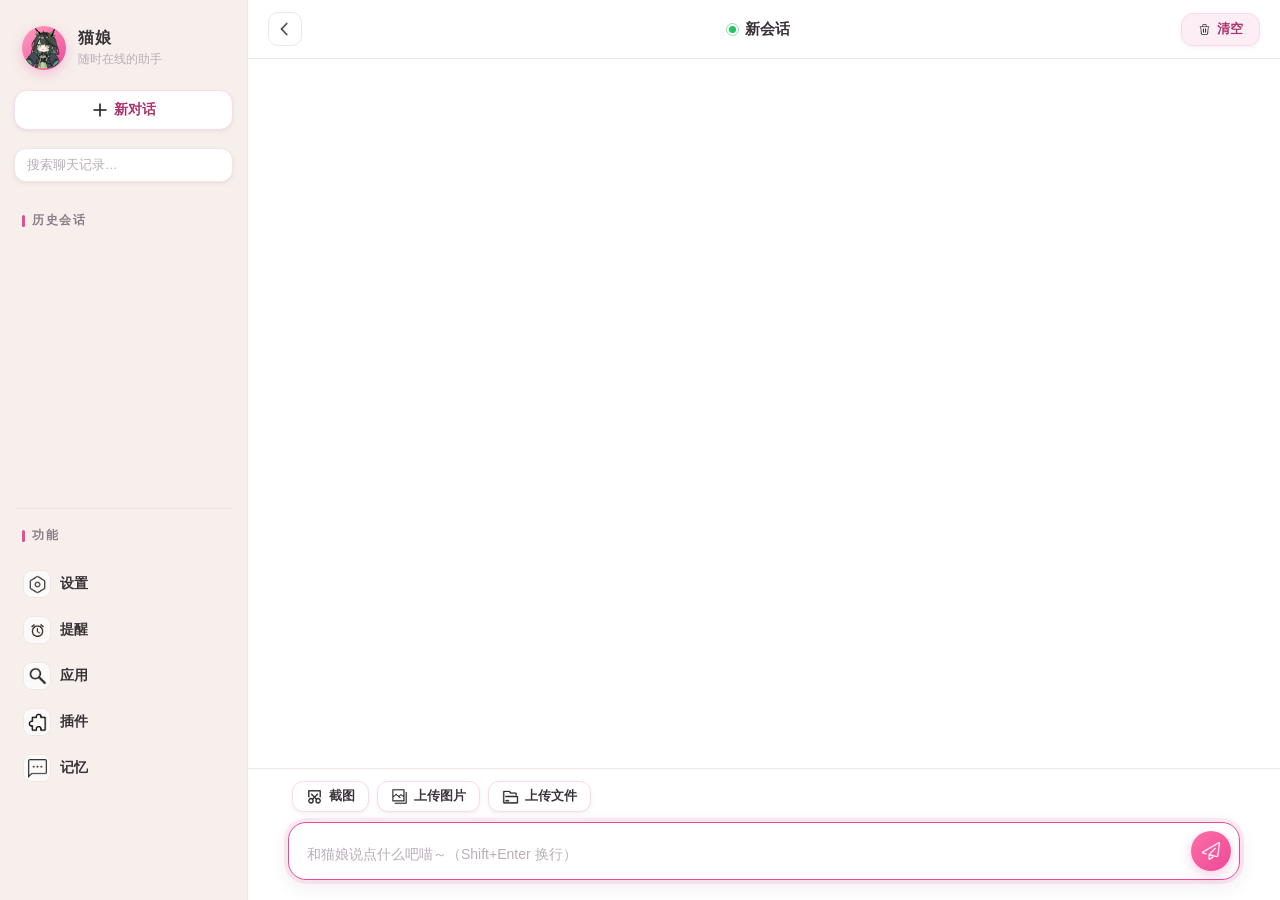
==== index.html @ 4451ca15 "初始提交：猫娘来咯桌面端完整源码（pywebview壳+FastAPI+DeepSeek，含桌宠/微信Maa自动化/RAG/工具结论生命周期M0-M2）" ====
<!DOCTYPE html>
<html lang="zh-CN">
<head>
    <meta charset="UTF-8">
    <meta name="viewport" content="width=device-width, initial-scale=1.0">
    <title>猫娘来咯</title>
    <link rel="icon" href="/img/cat.png">
    <link rel="stylesheet" href="/css/style.css">
</head>
<body>
<div class="app">

  <!-- ===== 侧栏 ===== -->
  <aside class="sidebar">
    <div class="brand">
      <div class="avatar"><img src="/img/cat.png" alt="" id="brandAvatar"></div>
      <div class="brand-name"><b id="brandName" title="点 ✎ 修改称呼">猫娘</b><span>随时在线的助手</span></div>
      <button class="name-edit" id="nameEditBtn" title="修改称呼"><img src="/img/icons/编辑.png" alt="修改称呼"></button>
    </div>

    <button class="new-chat" id="newChatBtn"><img src="/img/icons/添加.png" alt="新对话"><span class="nc-txt">新对话</span></button>

    <div class="search-wrap">
      <input type="text" id="chatSearchInput" class="search-input"
        placeholder="搜索聊天记录…" autocomplete="off" spellcheck="false">
      <div class="search-results" id="chatSearchResults" hidden></div>
    </div>

    <div class="side-label">历史会话</div>
    <nav class="session-list" id="sessionList"></nav>

    <div class="side-label func-label">功能</div>
    <nav class="func-list">
      <button class="func-item" data-func="settings" title="设置"><span class="fi"><img src="/img/icons/设置.png" alt="设置"></span><span class="ft">设置</span></button>
      <button class="func-item" data-func="remind" title="提醒" data-scroll="group-remind"><span class="fi"><img src="/img/icons/闹钟.png" alt="提醒"></span><span class="ft">提醒</span></button>
      <button class="func-item" data-func="apps" title="应用" data-scroll="group-apps"><span class="fi"><img src="/img/icons/放大镜.png" alt="应用"></span><span class="ft">应用</span></button>
      <button class="func-item" data-func="plugins" title="插件" data-scroll="group-plugins"><span class="fi"><img src="/img/icons/插件管理.png" alt="插件"></span><span class="ft">插件</span></button>
      <button class="func-item" data-func="memory" title="猫娘记忆" data-scroll="group-memory"><span class="fi"><img src="/img/icons/会话.png" alt="记忆"></span><span class="ft">记忆</span></button>
    </nav>
  </aside>

  <!-- ===== 主区 ===== -->
  <main class="main">
    <header class="topbar">
      <button class="collapse-btn" id="collapseBtn" title="收起/展开侧栏"><img src="/img/icons/箭头-左.png" alt="收起/展开"></button>
      <div class="cur-title">
        <span class="dot"></span>
        <h2 id="curTitle">新会话</h2>
        <span id="curMeta"></span>
      </div>
      <button class="clear-btn" id="clearBtn" title="清空当前会话消息"><img src="/img/icons/删除.png" alt="清空">清空</button>
    </header>

    <div class="chat-area" id="chatArea"></div>

    <footer class="input-area">
      <div class="chat-toolbar">
        <button id="screenshotBtn" class="tool-btn" title="截图"><span class="ti"><img src="/img/icons/截图.png" alt="截图"></span>截图</button>
        <button id="uploadImageBtn" class="tool-btn" title="上传图片"><span class="ti"><img src="/img/icons/相册.png" alt="上传图片"></span>上传图片</button>
        <button id="uploadFileBtn" class="tool-btn" title="上传文件"><span class="ti"><img src="/img/icons/文件.png" alt="上传文件"></span>上传文件</button>
      </div>
      <div class="input-wrapper">
        <textarea id="messageInput" class="message-input" rows="1"
          placeholder="和猫娘说点什么吧喵～（Shift+Enter 换行）" maxlength="500"></textarea>
        <button class="send-btn" id="sendBtn" title="发送"><img src="/img/icons/发送.png" alt="发送"></button>
      </div>
    </footer>
  </main>
</div>

<!-- ===== 设置浮层 ===== -->
<div class="overlay" id="settingsOverlay">
  <div class="settings-panel">
    <div class="settings-head">
      <h3>设置</h3>
      <button id="settingsCloseBtn" title="关闭"><img src="/img/icons/关闭.png" alt="关闭"></button>
    </div>
    <div class="settings-body">

      <div class="set-group">
        <h4>头像</h4>
        <div class="set-row">
          <span class="set-label">用户头像</span>
          <img id="userAvatarPreview" class="avatar avatar-preview" alt="">
          <button id="changeUserAvatar" class="setting-btn">更换</button>
        </div>
        <div class="set-row">
          <span class="set-label">猫娘头像</span>
          <img id="catAvatarPreview" class="avatar avatar-preview" alt="">
          <button id="changeCatAvatar" class="setting-btn">更换</button>
        </div>
      </div>

      <div class="set-group">
        <h4>桌宠</h4>
        <div class="set-row">
          <span class="set-label">显示桌面宠物</span>
          <label class="switch"><input type="checkbox" id="showPetSwitch"><span class="knob"></span></label>
        </div>
        <div class="set-row">
          <span class="set-label">闲时踱步</span>
          <label class="switch"><input type="checkbox" id="walkSwitch"><span class="knob"></span></label>
        </div>
      </div>

      <div class="set-group" id="group-remind">
        <h4>提醒</h4>
        <div class="set-row">
          <span class="set-label">喝水提醒（每 45 分钟）</span>
          <label class="switch"><input type="checkbox" id="waterSwitch"><span class="knob"></span></label>
        </div>
        <div class="set-row">
          <span class="set-label">久坐提醒（每 60 分钟）</span>
          <label class="switch"><input type="checkbox" id="stretchSwitch"><span class="knob"></span></label>
        </div>
        <div class="set-row">
          <span class="set-label">番茄钟</span>
          <label class="switch"><input type="checkbox" id="pomodoroSwitch"><span class="knob"></span></label>
        </div>
        <div class="set-row">
          <span class="set-label">工作时长</span>
          <input type="number" id="pomodoroWorkInput" class="setting-input" min="1" max="120" value="25"> <span class="set-hint">分钟</span>
        </div>
        <div class="set-row">
          <span class="set-label">休息时长</span>
          <input type="number" id="pomodoroBreakInput" class="setting-input" min="1" max="60" value="5"> <span class="set-hint">分钟</span>
        </div>
        <div class="set-row">
          <span class="set-label">深夜劝睡（23:00–06:00）</span>
          <label class="switch"><input type="checkbox" id="sleepNudgeSwitch"><span class="knob"></span></label>
        </div>
        <div class="set-row">
          <span class="set-label">定点提醒</span>
        </div>
        <div class="alarm-form">
          <div class="alarm-field">
            <span class="alarm-label">日期</span>
            <input type="date" id="alarmDateInput" class="setting-input alarm-date" title="具体哪天提醒（可选，一次性才填）">
            <span class="set-hint">一次性才填</span>
          </div>
          <div class="alarm-field">
            <span class="alarm-label">时间</span>
            <input type="time" id="alarmTimeInput" class="setting-input alarm-time" title="提醒时间">
          </div>
          <div class="alarm-field">
            <span class="alarm-label">内容</span>
            <input type="text" id="alarmMsgInput" class="setting-input alarm-msg" placeholder="提醒内容，如 喝水" maxlength="30">
          </div>
          <div class="alarm-field">
            <span class="alarm-label">周期</span>
            <select id="alarmRepeatSelect" class="setting-input alarm-repeat">
              <option value="once">一次性</option>
              <option value="daily">每天</option>
            </select>
            <button id="addAlarmBtn" class="setting-btn alarm-add-btn">添加</button>
          </div>
        </div>
        <button id="alarmToggleBtn" class="setting-btn alarm-toggle-btn" type="button">
          <span id="alarmToggleLabel">查看已设置的提醒 ▸</span>
        </button>
        <div id="alarmWrap" class="alarm-list-wrap" hidden>
          <div id="alarmList" class="plugin-list">加载中…</div>
        </div>
      </div>

      <div class="set-group">
        <h4>系统</h4>
        <div class="set-row">
          <span class="set-label">开机自启动</span>
          <label class="switch"><input type="checkbox" id="autostartSwitch"><span class="knob"></span></label>
        </div>
        <div class="set-row">
          <span class="set-label">猫娘名字</span>
          <input type="text" id="petNameInput" class="setting-input" maxlength="12" placeholder="猫娘">
        </div>
      </div>

      <div class="set-group">
        <h4>窗口</h4>
        <div class="set-row">
          <span class="set-label">点击关闭时</span>
          <select id="closeBehaviorSelect" class="setting-input">
            <option value="tray">仅隐藏到托盘</option>
            <option value="exit">直接退出</option>
          </select>
        </div>
      </div>

      <div class="set-group" id="group-lan">
        <h4>手机接入</h4>
        <div class="set-row">
          <span class="set-label">允许手机通过热点访问</span>
          <label class="switch"><input type="checkbox" id="lanEnabledSwitch"><span class="knob"></span></label>
        </div>
        <div class="set-row">
          <span class="set-label">电脑热点 IP</span>
          <input type="text" id="lanIpInput" class="setting-input" list="lanIpOptions" placeholder="选择或输入，例如 192.168.43.2">
          <datalist id="lanIpOptions"></datalist>
        </div>
        <div class="set-row">
          <span class="set-label">端口</span>
          <input type="number" id="lanPortInput" class="setting-input" min="1" max="65535" value="8800">
        </div>
        <div class="set-row">
          <span class="set-label">接入令牌</span>
          <input type="text" id="lanTokenInput" class="setting-input" readonly>
          <button id="lanTokenResetBtn" class="setting-btn" type="button">重置</button>
        </div>
        <div class="set-row"><span id="lanAddressHint" class="set-hint">先连接手机热点，再填写电脑获得的 IPv4 地址。</span></div>
      </div>

      <div class="set-group" id="group-apps">
        <h4>应用</h4>
        <div class="set-row">
          <span class="set-label">可启动应用</span>
          <button id="scanAppsBtn" class="setting-btn">扫描本机应用</button>
        </div>
        <div class="set-row">
          <span class="set-label app-scan-info" id="appScanInfo">未扫描</span>
        </div>
      </div>

      <div class="set-group" id="group-memory">
        <h4>猫娘记忆</h4>
        <div class="set-row memory-view-row">
          <span class="set-label">查看会话</span>
          <select id="memorySessionSelect" class="setting-input memory-session-select">
            <option value="">加载中…</option>
          </select>
          <span class="set-hint">的记忆</span>
        </div>
        <div class="set-row">
          <span class="set-label">小本本（更早聊过的要点）</span>
          <button id="refreshMemoryBtn" class="setting-btn">刷新</button>
          <button id="toggleMemoryBtn" class="setting-btn" aria-expanded="false">展开</button>
          <button id="clearMemoryBtn" class="setting-btn danger">清空记忆</button>
        </div>
        <div id="memoryDetails" hidden>
          <div class="set-hint memory-hint">猫娘会把所选会话里比较久远的重要事情提炼成要点记在小本本上。聊天时它只认当前会话的记忆。清空只清选中的那个会话。</div>
          <div id="memoryList" class="plugin-list">还没有记忆喵，多聊聊就有了</div>
        </div>
        <div class="set-row context-items-row">
          <span class="set-label">上下文保留项</span>
          <button id="refreshContextItemsBtn" class="setting-btn" title="刷新保留项">刷新</button>
          <button id="toggleContextItemsBtn" class="setting-btn" aria-expanded="false">展开</button>
        </div>
        <div id="contextItemsDetails" hidden>
          <div class="set-hint memory-hint">文件路径和赛程等线索会暂存一段时间。固定保存后不会自动过期；停止保留只影响猫娘后续上下文，聊天记录仍在。</div>
          <div id="contextItemsList" class="plugin-list">还没有可管理的保留项喵</div>
        </div>
      </div>

      <div class="set-group" id="group-rag">
        <h4>知识库</h4>
        <div class="set-row">
          <span class="set-label">RAG 文档</span>
          <button id="importRagFileBtn" class="setting-btn">导入文件</button>
          <button id="rebuildRagBtn" class="setting-btn">重建索引</button>
          <button id="toggleRagBtn" class="setting-btn" aria-expanded="false">展开</button>
        </div>
        <div id="ragDetails" hidden>
          <div id="ragStatus" class="set-hint">加载中…</div>
          <div id="ragFileList" class="plugin-list">正在读取知识库文件…</div>
        </div>
      </div>

      <div class="set-group" id="group-plugins">
        <h4>插件</h4>
        <div class="set-row">
          <span class="set-label">已装插件（即插即用）</span>
          <button id="addPluginBtn" class="setting-btn">添加插件</button>
          <button id="reloadPluginsBtn" class="setting-btn">刷新</button>
        </div>
        <div id="pluginList" class="plugin-list">未安装插件</div>
      </div>

      <div class="set-group">
        <h4>外观</h4>
        <div class="set-row">
          <span class="set-label">主题颜色</span>
          <div class="theme-swatches" id="themeSwatches"></div>
          <input type="color" id="themeColorInput" value="#ec4899">
        </div>
        <div class="set-row">
          <span class="set-label">字体大小</span>
          <input type="range" id="fontScaleInput" min="0.8" max="1.4" step="0.05" value="1">
          <span id="fontScaleValue" class="setting-value">100%</span>
        </div>
        <div class="set-row">
          <span class="set-label">显示时间戳</span>
          <label class="switch"><input type="checkbox" id="showTimestampSwitch"><span class="knob"></span></label>
        </div>
      </div>

      <div class="set-group">
        <h4>声音</h4>
        <div class="set-row">
          <span class="set-label">消息提醒音效</span>
          <label class="switch"><input type="checkbox" id="soundSwitch"><span class="knob"></span></label>
        </div>
      </div>

    </div>
  </div>
</div>

<div class="toast" id="toast"></div>

<script src="/js/app.js"></script>
</body>
</html>
---- css/style.css ----
/* ============================================================
   猫娘来咯 · 宽敞产品感主前端
   暖粉奶油色 · 大留白 · 双栏 · 找功能不迷路
   ============================================================ */
*, *::before, *::after { margin:0; padding:0; box-sizing:border-box; }

:root {
  --accent: #ec4899;
  --accent-deep: #c43072;
  --accent-soft: #fff0f6;
  --accent-softer: #fff7fb;
  --accent-border: #f7cfe2;
  --ink: #3a3238;
  --ink-soft: #8a7f88;
  --ink-faint: #b9aeb6;
  --paper: #fbf7f5;
  --paper-deep: #f6efeb;
  --card: #ffffff;
  --line: #f0e6e2;
  --shadow-sm: 0 1px 2px rgba(90,40,60,.05), 0 2px 6px rgba(90,40,60,.04);
  --shadow-md: 0 6px 20px rgba(90,40,60,.09);
  --shadow-lg: 0 14px 46px rgba(90,40,60,.16);
  --radius-lg: 20px;
  --font: "PingFang SC", "Microsoft YaHei", "Noto Sans SC", -apple-system, sans-serif;
  --font-serif: "Songti SC", "STSong", "SimSun", serif;
  --sidebar-w: 248px;
  --avt: 44px;         /* 左上猫娘头像宽：图标条触发基准（侧栏收窄到正好贴合头像） */
  --icon-pad-x: 6px;   /* 图标条态侧栏的横向内边距（两侧各 6px） */
  --icon-floor: calc(var(--avt) + 2 * var(--icon-pad-x));  /* 侧栏最窄 = 头像 + 图标条内边距 */
  --font-scale: 1;     /* 聊天字体缩放（设置里调） */
}

html, body { height:100%; }
body {
  font-family: var(--font);
  color: var(--ink);
  background: var(--paper);
  overflow: hidden;
  -webkit-font-smoothing: antialiased;
  font-weight: 500;
}

/* 背景氛围：暖粉微光 + 极淡颗粒 */
body::before {
  content:""; position:fixed; inset:0; z-index:0; pointer-events:none;
  background:
    radial-gradient(620px 420px at 6% -6%, rgba(236,72,153,.09), transparent 62%),
    radial-gradient(720px 520px at 100% 0%, rgba(255,183,197,.13), transparent 55%),
    radial-gradient(860px 620px at 50% 118%, rgba(166,146,255,.05), transparent 62%);
}
body::after {
  content:""; position:fixed; inset:0; z-index:0; pointer-events:none; opacity:.045;
  background-image:url("data:image/svg+xml;utf8,<svg xmlns='http://www.w3.org/2000/svg' width='160' height='160'><filter id='n'><feTurbulence type='fractalNoise' baseFrequency='0.9' numOctaves='2'/></filter><rect width='100%25' height='100%25' filter='url(%23n)' opacity='0.55'/></svg>");
}

/* ===== 应用骨架：侧栏 + 主区 ===== */
.app {
  position:relative; z-index:1;
  display:flex;
  width:100%; height:100vh;
}

/* ===== 侧栏 ===== */
.sidebar {
  /* 宽度随窗口平滑收窄：≥920px 恒为 248px，收窄下限 = 贴合左上猫娘头像（--icon-floor），中间连续渐变 */
  width: clamp(var(--icon-floor), calc(248px - (920px - min(920px, 100vw)) * 0.98), 248px);
  flex-shrink:0;
  background: var(--paper-deep);
  border-right:1px solid var(--line);
  display:flex; flex-direction:column;
  padding: 20px 14px 14px;
  gap: 4px;
  overflow: hidden;
  transition: width .18s ease;
  container-type: inline-size;  /* 容器查询：文字按侧栏宽度线性淡出 */
}

/* 侧栏文字：永远不换行，随容器收窄线性淡化消失（--side-fade 由 JS 写） */
.brand-name b,
.brand-name span,
.session-item .tt,
.func-item .ft,
.side-label,
.new-chat .nc-txt {
  white-space: nowrap;
  overflow: hidden;
  text-overflow: ellipsis;
  transition: opacity .18s ease;
  opacity: var(--side-fade, 1);
}

.brand {
  display:flex; align-items:center; gap:12px;
  padding: 6px 8px 16px;
}
.brand .avatar {
  width:44px; height:44px;
  background: linear-gradient(140deg, #ff9fc0, #ec4899);
  box-shadow: 0 4px 12px rgba(236,72,153,.28);
}
.brand-name { position:relative; line-height:1.25; min-width:0; }
.brand-name b {
  display:block; font-size:16px; font-weight:700; letter-spacing:.5px;
  white-space:nowrap; overflow:hidden; text-overflow:ellipsis; padding-right:22px;
}
/* 改称呼铅笔（hover 显示） */
.name-edit {
  position:absolute; right:0; top:-3px; z-index:2;
  border:none; background:var(--accent-soft); color:var(--accent-deep);
  width:20px; height:20px; border-radius:50%; font-size:11px; cursor:pointer;
  opacity:0; transition: opacity .15s ease, background .15s ease, color .15s ease;
  display:flex; align-items:center; justify-content:center;
  font-family:inherit;
}
.brand:hover .name-edit { opacity:1; }
.name-edit:hover { background:var(--accent); color:#fff; }
#brandName:focus { outline:1px dashed var(--accent-border); outline-offset:3px; border-radius:3px; }
.brand-name span { font-size:12px; color:var(--ink-faint); }

/* 通用头像（真实图片，overflow 裁剪成圆形） */
.avatar {
  position:relative; border-radius:50%; overflow:hidden; flex-shrink:0;
  background: linear-gradient(140deg, #ffd9e6, #f7a8c8);
  color:#fff;
}
.avatar img { position:absolute; inset:0; width:100%; height:100%; object-fit:cover; z-index:1; }

/* ＋新对话 */
.new-chat {
  width:100%;
  border:1.5px solid var(--accent-border); cursor:pointer;
  font-family:inherit; font-size:14px; font-weight:700; color:var(--accent-deep);
  background: var(--card);
  padding: 10px 0; border-radius: 13px;
  box-shadow: var(--shadow-sm);
  transition: transform .18s ease, box-shadow .18s ease, background .18s ease;
  display:flex; align-items:center; justify-content:center; gap:6px;
  margin-bottom: 14px;
}
.new-chat:hover { transform: translateY(-1px); box-shadow: var(--shadow-md); background: var(--accent-soft); }
.new-chat:active { transform: translateY(0) scale(.98); }

/* 分组标题 */
.side-label {
  display:flex; align-items:center; gap:7px;
  font-size:12px; color:var(--ink-soft); letter-spacing:1.5px;
  padding: 12px 8px 8px; font-weight:700;
}
.side-label::before {
  content:""; width:3px; height:12px; border-radius:2px;
  background:var(--accent); flex-shrink:0;
}
.side-label:first-of-type { padding-top:4px; }
/* 功能分组与历史会话区分隔更开 */
.side-label.func-label {
  margin-top: 10px;
  border-top: 1px solid var(--line);
  padding-top: 18px;
}

/* 会话列表：flex:1 吸收中间空隙，让下方功能区吸底 */
.session-list {
  display:flex; flex-direction:column; gap:2px;
  overflow-y:auto; flex: 1 1 auto; min-height:0; max-height: 40vh;
}
.session-list::-webkit-scrollbar { width:4px; }
.session-list::-webkit-scrollbar-thumb { background:#e8dcd6; border-radius:4px; }

.session-item {
  position:relative;
  display:flex; align-items:center; gap:8px;
  padding: 9px 10px; border-radius: 11px; cursor:pointer;
  font-size:13px; font-weight:500; color:var(--ink-soft);
  transition: background .16s ease, color .16s ease;
  white-space:nowrap; overflow:hidden;
}
.session-item .ico { opacity:.8; flex-shrink:0; font-size:14px; }
.session-item .tt { flex:1; min-width:0; overflow:hidden; text-overflow:ellipsis; }
.session-item .del {
  opacity:0; flex-shrink:0; border:none; background:transparent; cursor:pointer;
  width:20px; height:20px; border-radius:50%; color:var(--ink-faint);
  font-size:12px; transition: opacity .15s ease, background .15s ease, color .15s ease;
  display:flex; align-items:center; justify-content:center;
}
.session-item:hover { background: rgba(236,72,153,.06); }
.session-item:hover .del { opacity:1; }
.session-item .del:hover { background:#ffe1ee; color:var(--accent-deep); }
.session-item.active {
  background: var(--card); color:var(--accent-deep);
  box-shadow: var(--shadow-sm); font-weight:600;
}
.session-item.active .tt { color: var(--ink); }

/* 功能入口：吸底，使「插件」中心线与聊天输入框上沿齐平（padding-bottom 由 JS 精确设置） */
.func-list {
  display:flex; flex-direction:column; gap:2px;
  margin-top:auto; padding-top: 6px;
}
.func-item {
  display:flex; align-items:center; gap:10px;
  padding: 9px 10px; border-radius: 11px; cursor:pointer;
  border:none; background:transparent; font-family:inherit;
  font-size:14px; font-weight:600; color:var(--ink); text-align:left;
  transition: background .16s ease, color .16s ease;
}
.func-item .fi {
  width:26px; height:26px; border-radius:8px; flex-shrink:0;
  display:flex; align-items:center; justify-content:center; font-size:14px;
  background: rgba(255,255,255,.7); box-shadow: 0 0 0 1px var(--line);
  transition: background .16s ease, transform .16s ease;
}
.func-item:hover { background: rgba(236,72,153,.07); color:var(--accent-deep); }
.func-item:hover .fi { background:#fff; transform: scale(1.05); }
.func-item:active .fi { transform: scale(.95); }

/* ===== 图标素材（200×200 单色描边 PNG） ===== */
.name-edit img, .collapse-btn img, .session-item .del img,
.settings-head button img, .new-chat img, .func-item .fi img, .tool-btn .ti img,
.session-item .ico img, .clear-btn img {
  display:block; object-fit:contain; pointer-events:none;
}
.name-edit img { width:13px; height:13px; }
.collapse-btn img { width:22px; height:22px; }
.session-item .del img, .settings-head button img { width:13px; height:13px; }
.new-chat img { width:16px; height:16px; }
.sidebar.icon-bar .new-chat img { width:20px; height:20px; }
.func-item .fi img { width:19px; height:19px; }
.tool-btn .ti { display:inline-flex; align-items:center; justify-content:center; }
.tool-btn .ti img { width:17px; height:17px; }
.session-item .ico img { width:15px; height:15px; }  /* 会话.png 全画布填充，比其它图标略小 */
.clear-btn { display:inline-flex; align-items:center; gap:6px; }
.clear-btn img { width:13px; height:13px; }

/* ===== 主区 ===== */
.main {
  flex:1; min-width:0;
  display:flex; flex-direction:column;
  background: var(--card);
}

/* 顶栏：三栏 grid，标题真正居中 */
.topbar {
  flex-shrink:0;
  display:grid;
  grid-template-columns: 1fr auto 1fr;
  align-items:center;
  padding: 12px 20px;
  border-bottom:1px solid var(--line);
  background: rgba(255,255,255,.7);
  backdrop-filter: blur(8px);
}

/* 侧栏折叠按钮（一键收起/展开左侧栏） */
.collapse-btn {
  justify-self: start;
  width: 34px; height: 34px; border-radius: 10px;
  border: 1px solid var(--line); background: var(--card); color: var(--ink-soft);
  cursor: pointer; display: flex; align-items: center; justify-content: center;
  font-family: inherit; font-size: 15px;
  transition: color .16s ease, border-color .16s ease, background .16s ease, transform .16s ease;
}
.collapse-btn:hover { color: var(--accent-deep); border-color: var(--accent-border); background: var(--accent-soft); }
.collapse-btn:active { transform: scale(.94); }
.cur-title { display:flex; align-items:center; gap:9px; min-width:0; justify-self:center; }
.cur-title[hidden] { display:none; }
.cur-title .dot {
  width:7px; height:7px; border-radius:50%; flex-shrink:0;
  background:#22c55e; position:relative;
}
.cur-title .dot::after {
  content:""; position:absolute; inset:-3px; border-radius:50%;
  border:1px solid rgba(34,197,94,.5); animation:pulse 2.4s ease-out infinite;
}
@keyframes pulse { 0%{transform:scale(.6);opacity:1} 100%{transform:scale(1.5);opacity:0} }
.cur-title h2 {
  font-size:15px; font-weight:700; letter-spacing:.3px;
  white-space:nowrap; overflow:hidden; text-overflow:ellipsis;
}
.cur-title span { font-size:12px; color:var(--ink-faint); flex-shrink:0; }

.clear-btn {
  justify-self: end;
  border:1px solid var(--accent-border); background:var(--accent-soft); color:var(--accent-deep);
  font-size:12.5px; font-weight:600; padding:7px 16px; border-radius: 12px; cursor:pointer;
  font-family:inherit; box-shadow: var(--shadow-sm);
  transition: color .16s ease, background .16s ease, border-color .16s ease;
}
.clear-btn:hover { background:var(--accent); color:#fff; border-color:var(--accent); }
.clear-btn:active { transform: scale(.97); }

/* ===== 侧栏搜索（搜索聊天记录，新对话下方） ===== */
.search-wrap { margin-bottom:14px; }
.search-input {
  width:100%; box-sizing:border-box; padding:9px 12px; border-radius:12px;
  border:1px solid var(--line); background:var(--card); color:var(--ink);
  font-size:12.5px; font-family:inherit; box-shadow:var(--shadow-sm);
  transition:border-color .16s ease;
}
.search-input:focus {
  outline:none; border-color:var(--accent-border);
  box-shadow:0 0 0 3px rgba(236,72,153,.08);
}
.search-input::placeholder { color:var(--ink-faint); }
.search-results {
  /* 侧栏 overflow:hidden 会裁掉 absolute 面板，故用 fixed + JS 按输入框定位 */
  position:fixed; top:0; left:0;
  width:340px; max-height:320px;
  overflow-y:auto; background:var(--card); border:1px solid var(--line); border-radius:14px;
  box-shadow:var(--shadow-lg); z-index:60; padding:6px;
}
.search-results[hidden] { display:none; }
/* 侧栏收成图标条时隐藏搜索框 */
.sidebar.icon-bar .search-wrap { display:none; }
.search-result-empty { padding:14px 12px; font-size:12px; color:var(--ink-faint); text-align:center; }
.search-result-item {
  display:flex; align-items:flex-start; gap:9px; padding:8px 10px; border-radius:10px;
  cursor:pointer; transition:background .12s ease;
}
.search-result-item:hover { background:var(--accent-soft); }
.search-result-item .sri-ico {
  width:26px; height:26px; border-radius:50%; flex-shrink:0; overflow:hidden;
  background:var(--paper);
}
.search-result-item .sri-ico img { width:100%; height:100%; object-fit:cover; }
.search-result-item .sri-body { min-width:0; flex:1; }
.search-result-item .sri-text {
  font-size:12.5px; color:var(--ink); line-height:1.5;
  display:-webkit-box; -webkit-line-clamp:2; -webkit-box-orient:vertical; overflow:hidden;
  word-break:break-all;
}
.search-result-item .sri-text mark { background:var(--accent); color:#fff; border-radius:3px; padding:0 2px; }
.search-result-item .sri-role { font-size:10.5px; color:var(--ink-faint); margin-top:2px; }

/* 聊天区 */
.chat-area {
  flex:1; overflow-y:auto; padding: 30px 40px 18px;
  display:flex; flex-direction:column; gap: 22px;
  scroll-behavior:smooth;
}
.chat-area::-webkit-scrollbar { width:6px; }
.chat-area::-webkit-scrollbar-thumb { background:#eadfd9; border-radius:6px; }
.chat-area::-webkit-scrollbar-thumb:hover { background:#ddcfc7; }

/* 应用扫描引导条（聊天区顶部） */
.app-guide-bar {
  display:flex; align-items:center; gap:8px;
  padding:8px 12px; border:1px solid var(--accent-border); border-radius:12px;
  background:var(--accent-soft); font-size:12px; color:var(--ink);
  flex-shrink:0;
}
.app-guide-bar span:first-child { flex:1; }
.guide-scan-btn {
  border:none; background:var(--accent); color:#fff; font-size:12px;
  padding:4px 12px; border-radius:12px; cursor:pointer; font-family:inherit; flex-shrink:0;
}
.guide-scan-btn:hover { opacity:.85; }
.guide-close { cursor:pointer; color:var(--ink-faint); font-size:12px; flex-shrink:0; padding:0 2px; }
.guide-close:hover { color:var(--accent-deep); }

/* 欢迎空态 */
.welcome {
  flex:1; display:flex; flex-direction:column; align-items:center; justify-content:center;
  gap:16px; text-align:center; padding:40px 20px;
  animation: rise .5s ease-out both;
}
.welcome .paw {
  width:84px; height:84px; border-radius:28px;
  background: linear-gradient(140deg, #ffe4ef, #ffd0e2);
  display:flex; align-items:center; justify-content:center; font-size:36px;
  box-shadow: 0 10px 30px rgba(236,72,153,.18);
  animation: float 3.6s ease-in-out infinite;
}
@keyframes float { 0%,100%{transform:translateY(0)} 50%{transform:translateY(-9px)} }
.welcome .quote { font-family:var(--font-serif); font-size:22px; color:var(--ink); letter-spacing:2px; }
.welcome .sub { font-size:13px; color:var(--ink-faint); }
.welcome .hint {
  margin-top:10px; display:inline-flex; align-items:center; gap:7px;
  font-size:12px; color:var(--accent-deep); background:var(--accent-soft);
  padding:7px 16px; border-radius: 14px; box-shadow: var(--shadow-sm);
}
@keyframes rise { from{opacity:0; transform:translateY(12px)} to{opacity:1; transform:none} }

/* 消息 */
.message { display:flex; gap:12px; max-width:100%; animation: rise .32s ease-out both; }
.no-anim .message { animation: none; }
.message.user { flex-direction: row-reverse; }

.msg-avatar { width:38px; height:38px; }

.msg-body { max-width: 68%; display:flex; flex-direction:column; gap:5px; min-width:0; }
.message.user .msg-body { align-items:flex-end; }

.msg-time { font-size:11px; color:var(--ink-faint); font-variant-numeric:tabular-nums; padding:0 4px; }

.msg-bubble {
  padding: 11px 16px; border-radius: 18px;
  font-size: calc(14px * var(--font-scale, 1)); font-weight:500; line-height:1.75; word-break:break-word;
  white-space:pre-wrap;
}
.message.bot .msg-bubble {
  background: var(--card); color:var(--ink);
  border:1px solid var(--line); box-shadow: var(--shadow-sm);
  border-top-left-radius: 5px;
}
.message.user .msg-bubble {
  background: linear-gradient(135deg, #ff6fa5, var(--accent));
  color:#fff; box-shadow: 0 4px 14px rgba(236,72,153,.22);
  border-top-right-radius: 5px;
}
.msg-bubble strong { font-weight:700; }
.message.bot .msg-bubble strong { color: var(--accent-deep); }
.message.user .msg-bubble strong { color:#ffe4f0; }
.action-text { color:var(--accent-deep); font-weight:500; }
.message.user .action-text { color:#ffe0ef; }

/* 搜索结果命中：跳转定位时短暂高亮气泡 */
.message .msg-bubble.search-hit {
  border-color: var(--accent);
  box-shadow: 0 0 0 3px var(--accent-soft), var(--shadow-md);
}

/* 图片/文件气泡（在 .msg-body 内，非文字泡） */
.chat-image {
  max-width: 260px; max-height: 200px;
  border-radius: 12px; border: 1px solid var(--line);
  cursor: pointer; display: block; background: var(--paper);
}
.chat-file {
  display: inline-flex; align-items: center; gap: 6px;
  max-width: 260px; padding: 9px 14px;
  border-radius: 12px; background: var(--card);
  border: 1px solid var(--accent-border); color: var(--ink);
  text-decoration: none; font-size: 13px; word-break: break-all; cursor: pointer;
  transition: border-color .16s ease, color .16s ease;
}
.chat-file:hover { border-color: var(--accent); color: var(--accent-deep); }

/* 单轮消息操作：删除这一轮 / 重新生成回答（hover 显现，user 的 row-reverse 自动落气泡外侧） */
.msg-del, .msg-regen {
  align-self:center; flex-shrink:0;
  border:none; background:transparent; cursor:pointer;
  width:26px; height:26px; border-radius:50%; padding:0;
  display:flex; align-items:center; justify-content:center;
  opacity:0; transition: opacity .15s ease, background .15s ease;
}
.msg-del img, .msg-regen img { display:block; width:14px; height:14px; object-fit:contain; pointer-events:none; }
.message:hover .msg-del, .message:hover .msg-regen { opacity:1; }
.msg-del:hover, .msg-regen:hover { background: rgba(236,72,153,.12); }

/* 正在输入 */
.typing { display:inline-flex; gap:5px; align-items:center; padding: 4px 2px; }
.typing i {
  width:7px; height:7px; border-radius:50%; background:#f3b6d3;
  animation: bounce 1.3s ease-in-out infinite;
}
.typing i:nth-child(2){ animation-delay:.15s } .typing i:nth-child(3){ animation-delay:.3s }
@keyframes bounce { 0%,60%,100%{transform:translateY(0);opacity:.6} 30%{transform:translateY(-6px);opacity:1} }

/* ===== 输入区 ===== */
.input-area {
  flex-shrink:0; padding: 12px 40px 20px;
  border-top:1px solid var(--line);
  background: rgba(255,255,255,.82);
  backdrop-filter: blur(8px);
}
.chat-toolbar { display:flex; gap:8px; padding: 0 4px 10px; }
.tool-btn {
  border:1px solid var(--accent-border); background:var(--card); color:var(--ink);
  font-size:12.5px; font-weight:600; padding: 6px 13px; border-radius: 11px; cursor:pointer;
  font-family:inherit; display:inline-flex; align-items:center; gap:6px;
  box-shadow: var(--shadow-sm);
  transition: color .16s ease, background .16s ease, border-color .16s ease, transform .16s ease;
}
.tool-btn:hover { color:#fff; background:var(--accent); border-color:var(--accent); transform: translateY(-1px); }
.tool-btn:active { transform: translateY(0) scale(.97); }

.input-wrapper {
  display:flex; align-items:flex-end; gap:10px;
  background: var(--paper);
  border:1.5px solid var(--line); border-radius: 18px;
  padding: 8px 8px 8px 18px;
  transition: border-color .18s ease, box-shadow .18s ease, background .18s ease;
}
.input-wrapper:focus-within {
  border-color: var(--accent); background:#fff;
  box-shadow: 0 0 0 4px rgba(236,72,153,.10), var(--shadow-md);
}
.message-input {
  flex:1; border:none; background:transparent; resize:none; outline:none;
  font-family:inherit; font-size: calc(14px * var(--font-scale, 1)); line-height:1.6; color:var(--ink);
  max-height:120px; padding: 6px 0; min-height:26px;
}
.message-input::placeholder { color:var(--ink-faint); }

.send-btn {
  width:40px; height:40px; border-radius:50%; border:none; cursor:pointer; flex-shrink:0;
  background: linear-gradient(135deg, #ff6fa5, var(--accent));
  color:#fff; display:flex; align-items:center; justify-content:center;
  box-shadow: 0 4px 12px rgba(236,72,153,.28);
  transition: transform .15s ease, opacity .15s ease, box-shadow .15s ease;
}
.send-btn:hover { transform: translateY(-1px) scale(1.03); box-shadow: 0 6px 18px rgba(236,72,153,.32); }
.send-btn:active { transform: scale(.94); }
.send-btn img {
  width:18px; height:18px; display:block; object-fit:contain; pointer-events:none;
  filter: brightness(0) invert(1);  /* 素材是深灰描边，粉底按钮上染白 */
}
.send-btn:disabled { opacity:.45; cursor:not-allowed; transform:none; }

/* ===== 设置浮层 ===== */
.overlay {
  position:fixed; inset:0; z-index:50;
  background: rgba(58,44,50,.42);
  backdrop-filter: blur(3px);
  display:flex; align-items:center; justify-content:center;
  opacity:0; pointer-events:none; transition: opacity .22s ease;
}
.overlay.open { opacity:1; pointer-events:auto; }
.settings-panel {
  width: min(92vw, 460px); max-height: 86vh;
  background: var(--card); border-radius: var(--radius-lg);
  box-shadow: var(--shadow-lg);
  display:flex; flex-direction:column;
  transform: translateY(14px) scale(.98); transition: transform .22s ease;
}
.overlay.open .settings-panel { transform: none; }
.settings-head {
  display:flex; align-items:center; justify-content:space-between;
  padding: 18px 22px 14px; border-bottom:1px solid var(--line);
}
.settings-head h3 { font-size:16px; letter-spacing:.5px; }
.settings-head button {
  border:none; background:var(--paper); color:var(--ink-soft); cursor:pointer;
  width:30px; height:30px; border-radius:50%; font-size:14px;
  display:flex; align-items:center; justify-content:center;
  transition: background .15s ease, color .15s ease;
}
.settings-head button:hover { background:#ffe1ee; color:var(--accent-deep); }
.settings-body { overflow-y:auto; padding: 6px 22px 20px; }
.settings-body::-webkit-scrollbar { width:5px; }
.settings-body::-webkit-scrollbar-thumb { background:#eadfd9; border-radius:5px; }

.set-group { padding:14px 0; border-bottom:1px solid var(--line); }
.set-group:last-child { border-bottom:none; }
.set-group h4 { font-size:11px; color:var(--ink-faint); letter-spacing:1.5px; margin-bottom:10px; font-weight:600; }
.set-row { display:flex; align-items:center; gap:10px; margin-bottom:10px; }
.set-row:last-child { margin-bottom:0; }
.set-label { flex:1; font-size:13px; font-weight:500; color:var(--ink); }
.set-hint { font-size:11px; color:var(--ink-faint); }

.avatar-preview { width:38px; height:38px; }

.setting-input {
  flex:1; max-width:150px;
  padding:6px 10px;
  border:1px solid var(--line); border-radius:8px;
  font-size:13px; outline:none; font-family:inherit;
  background:var(--card); color:var(--ink);
}
.setting-input:focus { border-color:var(--accent); }
select.setting-input { cursor:pointer; }
.setting-btn {
  border:1px solid var(--accent-border); background:transparent;
  color:var(--accent-deep); font-size:12px;
  padding:5px 12px; border-radius:12px; cursor:pointer;
  font-family:inherit; flex-shrink:0;
  transition: border-color .15s ease, background .15s ease;
}
.setting-btn:hover { border-color:var(--accent); background:var(--accent-soft); }
.setting-btn.highlight { border-color:var(--accent); box-shadow:0 0 0 2px var(--accent-soft); }
.setting-btn.danger { color:#ef4444; border-color:#f3c1c1; }
.setting-btn.danger:hover { border-color:#ef4444; background:#fdecec; }
.setting-value { font-size:12px; color:var(--ink-faint); min-width:40px; text-align:right; font-variant-numeric:tabular-nums; }
.app-scan-info { color:var(--ink-faint); }
.set-row input[type="range"] { flex:1; accent-color: var(--accent); max-width:150px; }

/* 开关 */
.switch { position:relative; display:inline-block; width:40px; height:22px; flex-shrink:0; }
.switch input { opacity:0; width:0; height:0; }
.switch .knob {
  position:absolute; inset:0; border-radius:22px; background:#e6dcda; cursor:pointer;
  transition: background .18s ease;
}
.switch .knob::before {
  content:""; position:absolute; width:18px; height:18px; left:2px; top:2px;
  border-radius:50%; background:#fff; box-shadow: 0 1px 3px rgba(0,0,0,.2);
  transition: transform .18s ease;
}
.switch input:checked + .knob { background: var(--accent); }
.switch input:checked + .knob::before { transform: translateX(18px); }

/* 主题色板 */
.theme-swatches { display:flex; gap:8px; align-items:center; flex-wrap:wrap; }
.theme-swatch, .swatch {
  width:26px; height:26px; border-radius:50%; cursor:pointer; border:none; padding:0;
  box-shadow: 0 0 0 1px rgba(0,0,0,.08), inset 0 0 0 2px #fff;
  transition: transform .15s ease;
}
.theme-swatch:hover, .swatch:hover { transform: scale(1.18); }
.theme-swatch.active, .swatch.active { box-shadow: 0 0 0 2px var(--accent-deep), inset 0 0 0 2px #fff; }
.set-row input[type="color"] {
  width:34px; height:26px; border:none; padding:0; cursor:pointer; background:none;
  border-radius:7px; overflow:hidden; flex-shrink:0;
}
.set-row input[type="color"]::-webkit-color-swatch-wrapper { padding:0; }
.set-row input[type="color"]::-webkit-color-swatch { border:1px solid rgba(0,0,0,.1); border-radius:7px; }

/* 插件管理 */
.plugin-list { display:flex; flex-direction:column; gap:8px; font-size:12px; color:var(--ink-faint); margin-top:6px; }
.plugin-item {
  display:flex; align-items:center; gap:8px;
  padding:8px 10px; border:1px solid var(--line); border-radius:10px;
  background:var(--card); font-size:12px; color:var(--ink); flex-wrap:wrap;
}
.plugin-name { font-weight:600; color:var(--accent-deep); }
.plugin-desc { flex:1; min-width:120px; color:var(--ink-soft); }
.plugin-status.ok { color:#10b981; }
.plugin-status.err { color:#ef4444; }
.plugin-del {
  border:1px solid var(--line); background:transparent; color:var(--ink-soft);
  font-size:11px; padding:2px 8px; border-radius:10px; cursor:pointer;
  font-family:inherit; flex-shrink:0;
}
.plugin-del:hover { color:#ef4444; border-color:#ef4444; }

/* 猫娘记忆（小本本卡片） */
.memory-hint { margin-top:4px; line-height:1.5; }
.memory-view-row .set-label { flex:none; }               /* "查看会话"不撑开 */
.memory-view-row .memory-session-select { flex:none; width:auto; max-width:160px; }  /* 下拉框贴合内容宽 */
.memory-item {
  display:flex; gap:8px; padding:8px 10px;
  border:1px solid var(--line); border-radius:10px;
  background:var(--card); font-size:12px; color:var(--ink);
}
.memory-num {
  flex:none; width:18px; height:18px; line-height:18px; text-align:center;
  border-radius:50%; background:var(--accent-soft); color:var(--accent-deep);
  font-size:11px; font-weight:600;
}
.memory-text { flex:1; line-height:1.6; color:var(--ink-soft); white-space:pre-line; }
.context-items-row { margin-top:10px; }
.context-item {
  display:flex; align-items:center; gap:7px; padding:7px 9px;
  border:1px solid var(--line); border-radius:8px; background:var(--card);
  font-size:12px; color:var(--ink);
}
.context-item + .context-item { margin-top:6px; }
.context-policy {
  flex:none; padding:1px 5px; border-radius:4px; font-size:10px;
  color:var(--accent-deep); background:var(--accent-soft);
}
.context-policy.pinned { color:#087557; background:#d8f3e8; }
.context-item-text { flex:1; min-width:0; line-height:1.45; color:var(--ink-soft); overflow-wrap:anywhere; }
.context-action {
  flex:none; border:1px solid var(--line); background:transparent; color:var(--ink-soft);
  padding:2px 6px; border-radius:4px; cursor:pointer; font:inherit; font-size:11px;
}
.context-action:hover { color:var(--accent-deep); border-color:var(--accent); }
.context-action.danger:hover { color:#ef4444; border-color:#ef4444; }

/* 定点提醒（闹钟）：竖排小卡片表单，字段一栏一个，不横着堆 */
.alarm-form {
  display:flex; flex-direction:column; gap:8px;
  border:1px solid var(--line); border-radius:12px;
  background:var(--card); padding:10px 12px;
  margin-bottom:10px;
}
.alarm-field { display:flex; align-items:center; gap:8px; }
.alarm-label { flex:none; width:34px; font-size:12px; color:var(--ink-soft); }
.alarm-date { flex:none; width:150px; max-width:150px; }
.alarm-date:disabled { opacity:.5; cursor:not-allowed; }
.alarm-time { flex:none; width:110px; max-width:110px; }
.alarm-msg { flex:1; min-width:0; max-width:none; }
.alarm-repeat { flex:none; width:96px; max-width:96px; }
.alarm-add-btn { flex:none; margin-left:auto; }
#alarmList { margin-top:0; }
.alarm-toggle-btn {
  width:100%; display:flex; align-items:center; justify-content:center;
  border-style:dashed; color:var(--ink-soft); margin-bottom:8px;
}
.alarm-toggle-btn:hover { color:var(--accent-deep); }
.alarm-list-wrap[hidden] { display:none; }

/* toast */
.toast {
  position:fixed; bottom:34px; left:50%; transform: translateX(-50%) translateY(16px);
  z-index:80; background:rgba(58,44,50,.88); color:#fff;
  font-size:13px; padding:10px 20px; border-radius: 16px;
  opacity:0; pointer-events:none; transition: opacity .28s ease, transform .28s ease;
  box-shadow: var(--shadow-lg); white-space:nowrap; max-width:80vw;
}
.toast.show { opacity:1; transform: translateX(-50%) translateY(0); }

/* 空输入抖动 */
@keyframes shake {
  0%, 100% { transform: translateX(0); }
  20% { transform: translateX(-5px); }
  40% { transform: translateX(5px); }
  60% { transform: translateX(-3px); }
  80% { transform: translateX(3px); }
}
.message-input.shake { animation: shake .4s ease; }

/* 窄窗口适配：侧栏收窄成图标条，不让它挤占聊天区 */
@media (max-width: 920px) {
  .topbar { padding: 13px 24px; }
  .chat-area { padding: 24px 24px 14px; }
  .input-area { padding: 10px 24px 16px; }
  .msg-body { max-width: 82%; }
}
/* 侧栏收窄到贴合头像时（JS 按实际宽度切 .icon-bar）：收成纯图标条，隐藏所有文字
   注意：不能对 .sidebar 用 align-items:center——那会让子元素缩到内容宽（会话列表变细条），
   只需 .new-chat 自己 align-self:center，列表/功能区保持撑满 */
.sidebar.icon-bar { padding: 18px 6px 12px; }
.sidebar.icon-bar .brand { flex-direction: column; gap: 6px; padding: 0 0 14px; text-align: center; }
.sidebar.icon-bar .brand-name, .sidebar.icon-bar .name-edit { display: none; }
.sidebar.icon-bar .new-chat { width: 38px; height: 38px; padding: 0; border-radius: 50%; align-self: center; }
.sidebar.icon-bar .new-chat .nc-txt { display: none; }
.sidebar.icon-bar .side-label { justify-content: center; padding: 8px 0; font-size: 0; }
.sidebar.icon-bar .side-label::before { width: 4px; height: 16px; }
.sidebar.icon-bar .session-item, .sidebar.icon-bar .func-item { justify-content: center; padding: 9px 0; }
.sidebar.icon-bar .session-item .tt, .sidebar.icon-bar .session-item .del { display: none; }
.sidebar.icon-bar .session-item .ico { font-size: 16px; }
.sidebar.icon-bar .func-item .ft { display: none; }
.sidebar.icon-bar .func-item .fi { width: 28px; height: 28px; font-size: 14px; }

/* 超窄：聊天区保持可读，绝不让侧栏挤压 */
@media (max-width: 400px) {
  .app { min-width: 0; }
}

/* ===== 侧栏折叠（一键收起/展开） ===== */
body.sidebar-collapsed .sidebar {
  width: 0 !important;
  border-right: none;
  padding-left: 0; padding-right: 0;
  overflow: hidden;
  opacity: 0;
}
body.sidebar-collapsed .collapse-btn { transform: rotate(180deg); }
.sidebar, .collapse-btn { transition: width .25s ease, opacity .25s ease, transform .25s ease; }
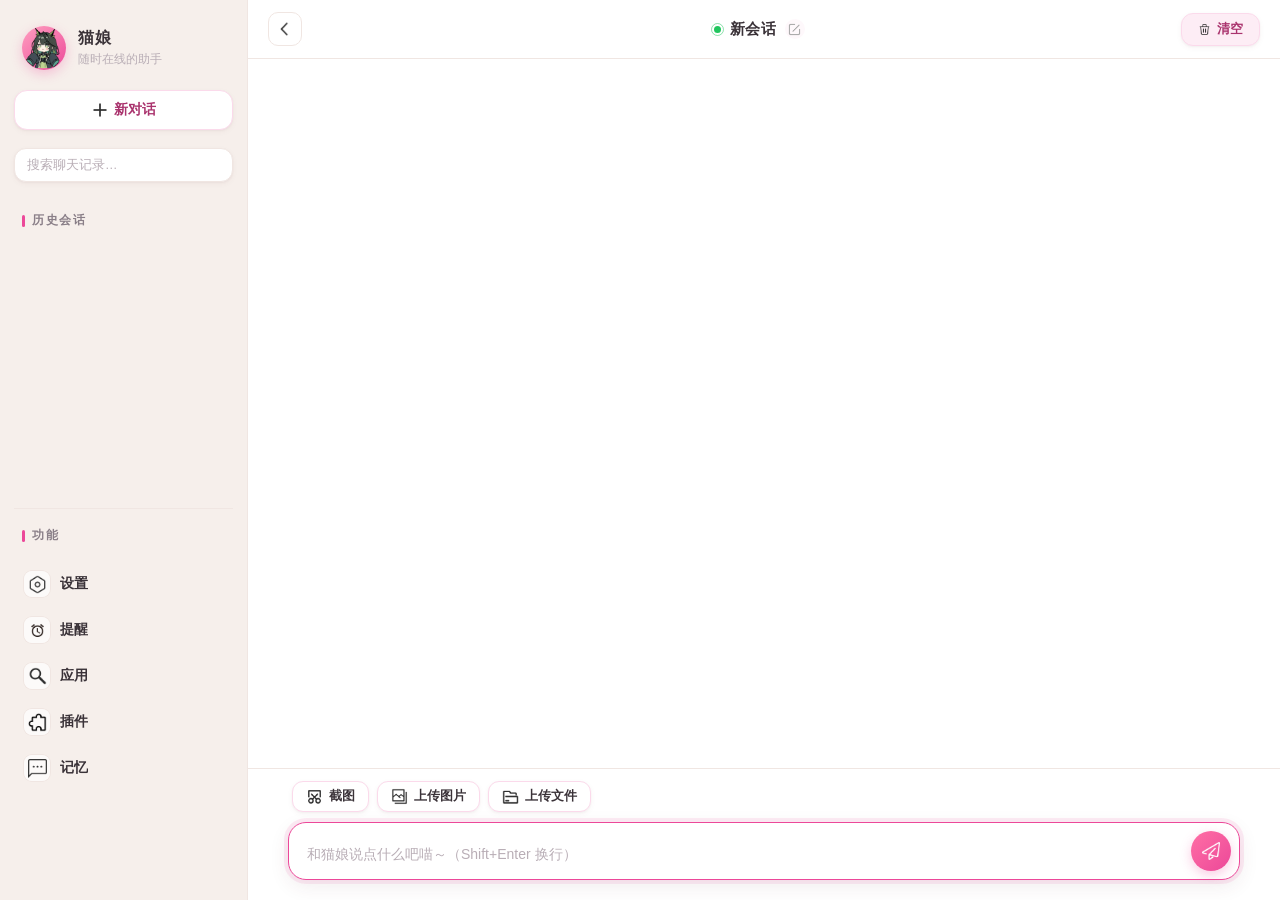
==== commit 7332dae6: "会话标题：大模型提炼自动命名 + 顶栏 ✎ 弹小窗手动改名；修「删当前会话必崩」 背景：标题原本只是「首条用户消息去换行截 12 字」，且没有改名入口。  自动命名（第一轮问答结束后）： - back" ====
--- a/index.html
+++ b/index.html
@@ -45,7 +45,8 @@
       <button class="collapse-btn" id="collapseBtn" title="收起/展开侧栏"><img src="/img/icons/箭头-左.png" alt="收起/展开"></button>
       <div class="cur-title">
         <span class="dot"></span>
-        <h2 id="curTitle">新会话</h2>
+        <h2 id="curTitle" title="点 ✎ 改会话标题">新会话</h2>
+        <button class="title-edit" id="titleEditBtn" title="修改会话标题"><img src="/img/icons/编辑.png" alt="修改标题"></button>
         <span id="curMeta"></span>
       </div>
       <button class="clear-btn" id="clearBtn" title="清空当前会话消息"><img src="/img/icons/删除.png" alt="清空">清空</button>
@@ -163,6 +164,20 @@
         </div>
       </div>
 
+      <div class="set-group" id="group-search">
+        <h4>联网搜索</h4>
+        <div class="set-row">
+          <span class="set-label">搜索时弹出浏览器</span>
+          <label class="switch"><input type="checkbox" id="searchBrowserSwitch"><span class="knob"></span></label>
+        </div>
+        <div class="set-row">
+          <div class="set-hint">开着：「搜 xxx」会打开浏览器给你看，猫娘同时把读到的内容讲给你听；关掉：不弹窗，只讲读到的内容。</div>
+        </div>
+        <div class="set-row">
+          <div class="set-hint">⚠️ 当前猫娘版本的搜索内容<strong>不保证准确</strong>：走的是 Bing 免费通道，部分网页可能读不到正文、也可能混入无关来源。重要信息请以浏览器里的官方页面为准。</div>
+        </div>
+      </div>
+
       <div class="set-group">
         <h4>系统</h4>
         <div class="set-row">
@@ -304,6 +319,16 @@
   </div>
 </div>
 
+<!-- 会话标题改名小窗（点顶栏 ✎ 弹出；定位由 JS 贴着标题算） -->
+<div class="title-pop" id="titlePop" hidden>
+  <div class="title-pop-label">给这个会话起个名字</div>
+  <input class="title-pop-input" id="titlePopInput" maxlength="60" placeholder="例如：微信给张永富发消息" autocomplete="off">
+  <div class="title-pop-actions">
+    <button class="title-pop-btn ghost" id="titlePopCancel">取消</button>
+    <button class="title-pop-btn primary" id="titlePopOk">确定</button>
+  </div>
+</div>
+
 <div class="toast" id="toast"></div>
 
 <script src="/js/app.js"></script>
--- a/css/style.css
+++ b/css/style.css
@@ -275,8 +275,59 @@
 .cur-title h2 {
   font-size:15px; font-weight:700; letter-spacing:.3px;
   white-space:nowrap; overflow:hidden; text-overflow:ellipsis;
+  min-width:0; /* flex 子项默认 min-width:auto，不给 0 的话省略号顶不出来（加了铅笔按钮才有宽度压力） */
 }
 .cur-title span { font-size:12px; color:var(--ink-faint); flex-shrink:0; }
+
+/* 改会话标题的铅笔（顶栏）。
+   ⚠️ 不能复用 .name-edit：那个是 position:absolute + 靠 .brand:hover 显形，
+   而 .topbar/.cur-title 都没有 position → 搬过来会跑到角落且永不显形。
+   这里默认半可见（.4），保证顶栏这个位置能一眼发现可以改名。 */
+.cur-title .title-edit {
+  position:static; flex-shrink:0; padding:0;
+  border:none; background:var(--accent-soft); color:var(--accent-deep);
+  width:20px; height:20px; border-radius:50%; cursor:pointer;
+  display:flex; align-items:center; justify-content:center;
+  opacity:.4; transition: opacity .15s ease, background .15s ease;
+}
+.cur-title .title-edit:hover { opacity:1; background:var(--accent); }
+.cur-title .title-edit img { width:13px; height:13px; display:block; }
+/* 小窗开着时铅笔保持高亮，让"我正在改名"这件事看得见 */
+.cur-title .title-edit.active { opacity:1; background:var(--accent); }
+
+/* ===== 会话标题改名小窗（点顶栏 ✎ 弹出）=====
+   为什么不是就地编辑 <h2>：contenteditable 改标题只有一圈虚线框，跟平时几乎没差别，
+   体感上看不出"我进入编辑态了"（主人 2026-10-02 反馈）。改成弹一个小窗，一眼就知道。 */
+.title-pop {
+  position:fixed; z-index:70; width:272px;
+  display:flex; flex-direction:column; gap:9px;
+  padding:14px; border-radius:14px;
+  background:var(--card); border:1px solid var(--accent-border);
+  box-shadow:var(--shadow-lg);
+  animation:titlePopIn .15s ease-out;
+}
+.title-pop[hidden] { display:none; }
+@keyframes titlePopIn { from { opacity:0; transform:translateY(-7px) scale(.97); } to { opacity:1; transform:none; } }
+.title-pop-label { font-size:12px; font-weight:600; color:var(--ink-faint); letter-spacing:.4px; }
+.title-pop-input {
+  font-family:inherit; font-size:14px; color:var(--ink);
+  padding:9px 11px; border-radius:10px; width:100%;
+  border:1px solid var(--accent-border); background:var(--accent-softer);
+  outline:none; transition:border-color .15s ease, background .15s ease;
+}
+.title-pop-input::placeholder { color:var(--ink-faint); }
+.title-pop-input:focus { border-color:var(--accent); background:#fff; }
+.title-pop-actions { display:flex; gap:8px; justify-content:flex-end; }
+.title-pop-btn {
+  font-family:inherit; font-size:13px; font-weight:600;
+  padding:6px 15px; border-radius:10px; cursor:pointer;
+  border:1px solid transparent; transition:background .15s ease, color .15s ease, border-color .15s ease;
+}
+.title-pop-btn.ghost { background:transparent; border-color:var(--accent-border); color:var(--ink-soft); }
+.title-pop-btn.ghost:hover { color:var(--accent-deep); border-color:var(--accent); }
+.title-pop-btn.primary { background:var(--accent); color:#fff; }
+.title-pop-btn.primary:hover { background:var(--accent-deep); }
+.title-pop-btn:active { transform:scale(.97); }
 
 .clear-btn {
   justify-self: end;
@@ -419,6 +470,16 @@
   box-shadow: 0 0 0 3px var(--accent-soft), var(--shadow-md);
 }
 
+/* 联网核验来源：默认收起，避免把聊天气泡变成搜索结果页。 */
+.fact-panel { margin-top:8px; max-width: min(620px, 100%); color:var(--ink-soft); font-size:11px; }
+.fact-panel summary { cursor:pointer; color:var(--accent-deep); user-select:none; }
+.fact-meta { padding:6px 0 4px; line-height:1.5; }
+.fact-sources { display:flex; flex-wrap:wrap; gap:5px 8px; }
+.fact-source { color:var(--accent-deep); text-decoration:none; }
+.fact-source:hover { text-decoration:underline; }
+.fact-refresh { margin-top:6px; border:1px solid var(--accent-border); background:var(--card); color:var(--accent-deep); border-radius:5px; padding:3px 8px; cursor:pointer; font:inherit; }
+.fact-refresh:disabled { opacity:.55; cursor:wait; }
+
 /* 图片/文件气泡（在 .msg-body 内，非文字泡） */
 .chat-image {
   max-width: 260px; max-height: 200px;
@@ -542,7 +603,7 @@
 
 .set-group { padding:14px 0; border-bottom:1px solid var(--line); }
 .set-group:last-child { border-bottom:none; }
-.set-group h4 { font-size:11px; color:var(--ink-faint); letter-spacing:1.5px; margin-bottom:10px; font-weight:600; }
+.set-group h4 { font-size:15px; color:var(--accent-deep); letter-spacing:1.2px; margin-bottom:11px; font-weight:700; }
 .set-row { display:flex; align-items:center; gap:10px; margin-bottom:10px; }
 .set-row:last-child { margin-bottom:0; }
 .set-label { flex:1; font-size:13px; font-weight:500; color:var(--ink); }
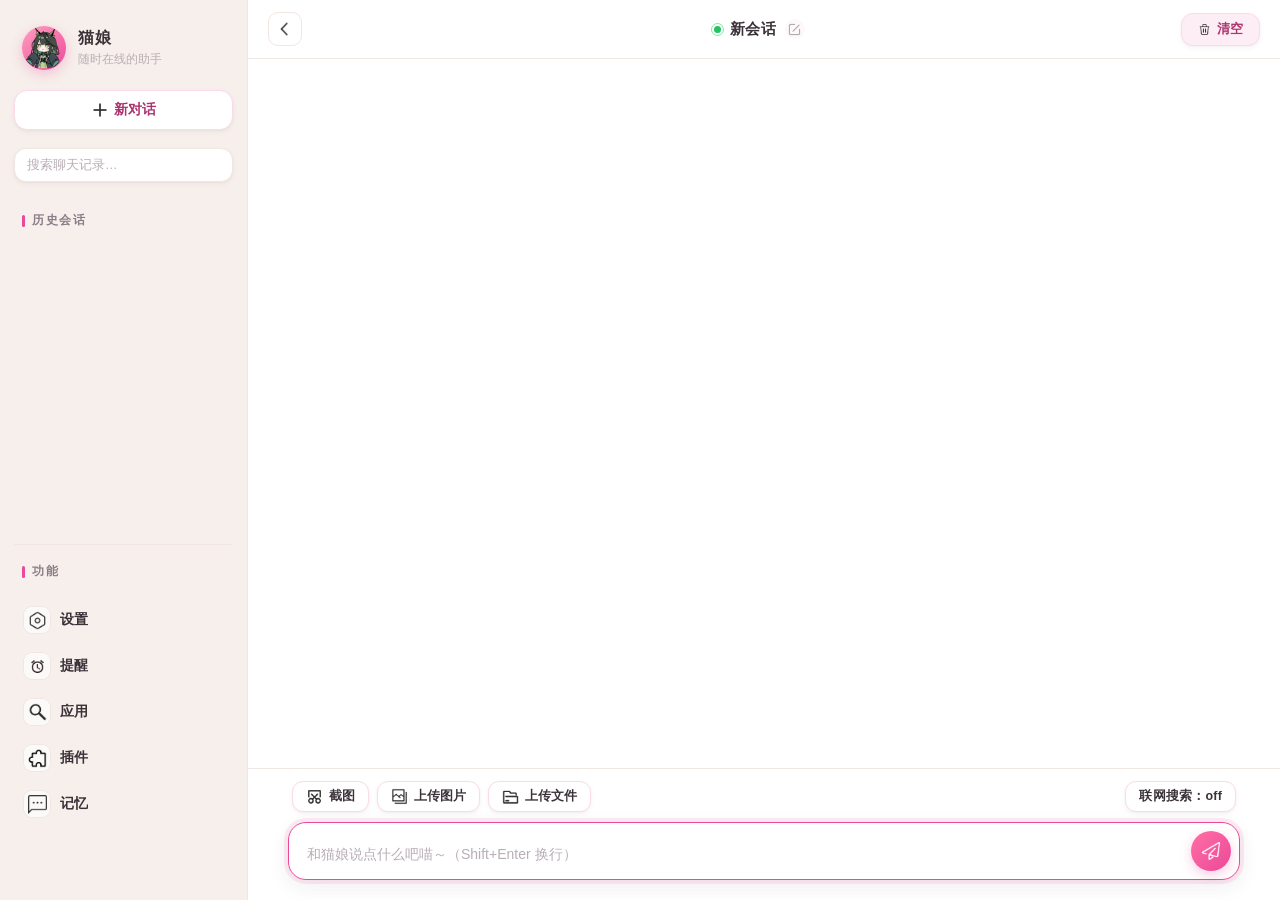
==== commit 537d1192: "联网策略收窄 + 拆成两个开关；工具栏与手机端可一键切换 背景：10-03 主人说「猜猜谁拿了杆位」，猫娘直接联网核验把答案念了 —— 她不是不听话， 是太听话：llm.py 技能6 原有一条硬指令「" ====
--- a/index.html
+++ b/index.html
@@ -59,6 +59,7 @@
         <button id="screenshotBtn" class="tool-btn" title="截图"><span class="ti"><img src="/img/icons/截图.png" alt="截图"></span>截图</button>
         <button id="uploadImageBtn" class="tool-btn" title="上传图片"><span class="ti"><img src="/img/icons/相册.png" alt="上传图片"></span>上传图片</button>
         <button id="uploadFileBtn" class="tool-btn" title="上传文件"><span class="ti"><img src="/img/icons/文件.png" alt="上传文件"></span>上传文件</button>
+        <button id="webSearchToggle" class="tool-btn web-toggle" title="猫娘能否自己上网查。关（默认）：只有你说「搜/查」或知识库没材料时才联网；开：她可自己核验时效性问题">联网搜索：off</button>
       </div>
       <div class="input-wrapper">
         <textarea id="messageInput" class="message-input" rows="1"
@@ -171,7 +172,10 @@
           <label class="switch"><input type="checkbox" id="searchBrowserSwitch"><span class="knob"></span></label>
         </div>
         <div class="set-row">
-          <div class="set-hint">开着：「搜 xxx」会打开浏览器给你看，猫娘同时把读到的内容讲给你听；关掉：不弹窗，只讲读到的内容。</div>
+          <div class="set-hint">开着：你说「搜 xxx」时会打开浏览器给你看，猫娘同时把读到的内容讲给你听；关掉：不弹窗，只讲读到的内容。</div>
+        </div>
+        <div class="set-row">
+          <div class="set-hint">「猫娘能否自己上网查」在聊天框上方的工具栏里切换（默认关：只有你说「搜/查」或知识库没材料时才联网）。</div>
         </div>
         <div class="set-row">
           <div class="set-hint">⚠️ 当前猫娘版本的搜索内容<strong>不保证准确</strong>：走的是 Bing 免费通道，部分网页可能读不到正文、也可能混入无关来源。重要信息请以浏览器里的官方页面为准。</div>
--- a/css/style.css
+++ b/css/style.css
@@ -27,6 +27,7 @@
   --avt: 44px;         /* 左上猫娘头像宽：图标条触发基准（侧栏收窄到正好贴合头像） */
   --icon-pad-x: 6px;   /* 图标条态侧栏的横向内边距（两侧各 6px） */
   --icon-floor: calc(var(--avt) + 2 * var(--icon-pad-x));  /* 侧栏最窄 = 头像 + 图标条内边距 */
+  --func-lift: 60px;   /* 功能区相对侧栏底「抬起」多少（0 = 贴底）。调这一个数就能上下挪功能区 */
   --font-scale: 1;     /* 聊天字体缩放（设置里调） */
 }
 
@@ -68,7 +69,10 @@
   background: var(--paper-deep);
   border-right:1px solid var(--line);
   display:flex; flex-direction:column;
-  padding: 20px 14px 14px;
+  /* 底部内边距 = 正常留白 + 功能区抬起的距离（--func-lift）。
+     注意：这块 padding 的历史会话区（flex:1）吃不到，抬得越多会话区越矮 ——
+     改 --func-lift 前先想清楚在拿会话区的空间换什么。 */
+  padding: 20px 14px calc(14px + var(--func-lift));
   gap: 4px;
   overflow: hidden;
   transition: width .18s ease;
@@ -191,7 +195,10 @@
 }
 .session-item.active .tt { color: var(--ink); }
 
-/* 功能入口：吸底，使「插件」中心线与聊天输入框上沿齐平（padding-bottom 由 JS 精确设置） */
+/* 功能入口：吸底（margin-top:auto），直接贴到侧栏底部。
+   原先还有个 JS(alignFuncBottom) 把侧栏 padding-bottom 撑大去跟输入框上沿对齐，
+   会在底部留一大片死白、而 flex:1 的会话列表吃不到 —— 2026-10-02 主人拍板去掉，
+   把空间还给历史会话区。别再把它加回来。 */
 .func-list {
   display:flex; flex-direction:column; gap:2px;
   margin-top:auto; padding-top: 6px;
@@ -534,6 +541,14 @@
 }
 .tool-btn:hover { color:#fff; background:var(--accent); border-color:var(--accent); transform: translateY(-1px); }
 .tool-btn:active { transform: translateY(0) scale(.97); }
+
+/* 工具栏「联网搜索：on/off」：状态型按钮（不像截图/上传那样是个动作），靠右独立站着。
+   on 用浅色底常驻显示，一眼能看出猫娘现在能不能自己上网；off 就是普通灰按钮。 */
+.web-toggle { margin-left:auto; letter-spacing:.2px; }
+.web-toggle.on {
+  background: var(--accent-soft); border-color: var(--accent); color: var(--accent-deep);
+}
+.web-toggle.on:hover { color:#fff; background:var(--accent); }
 
 .input-wrapper {
   display:flex; align-items:flex-end; gap:10px;
